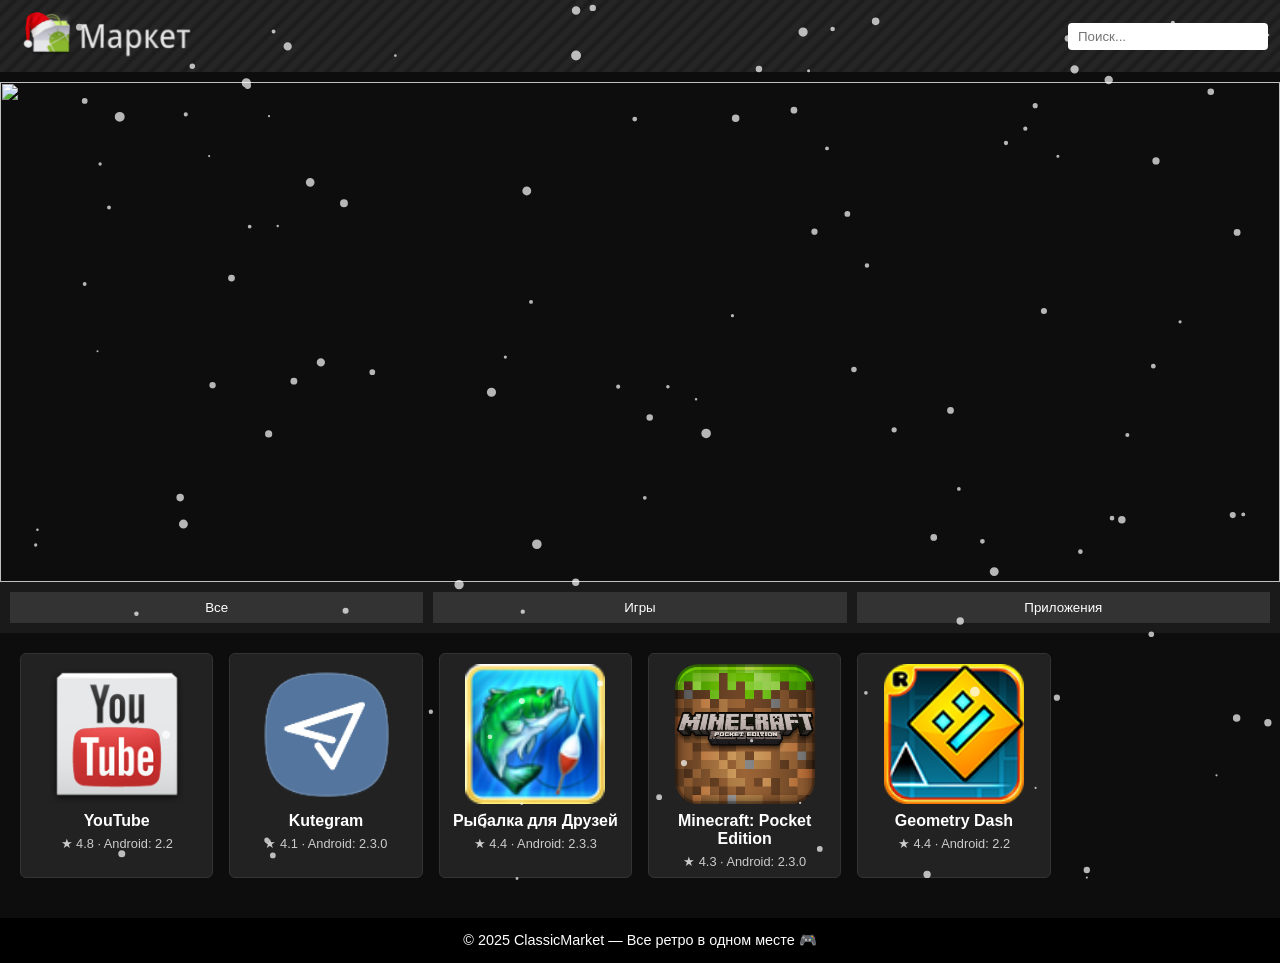
==== index.html @ 34246643 "First Version." ====
<!DOCTYPE html>
<html lang="ru">
<head>
<meta charset="UTF-8" />
<meta name="viewport" content="width=device-width, initial-scale=1.0"/>
<title>ClassicMarket</title>
<link rel="stylesheet" href="css/style.css" />
</head>
<body>

<canvas id="snow-canvas"></canvas>

<header class="header">
    <img src="img/logo.png" alt="Лого" class="logo" />
    <input type="text" id="search" placeholder="Поиск..." />
</header>

<section class="banner" id="banner"></section>

<nav class="tabs">
    <button data-section="all">Все</button>
    <button data-section="games">Игры</button>
    <button data-section="apps">Приложения</button>
</nav>

<main id="content"></main>

<footer class="footer">
    <p>© 2025 ClassicMarket — Все ретро в одном месте 🎮</p>
</footer>

<script src="js/apps.js"></script>
<script src="js/ui.js"></script>
<script src="js/banners.js"></script>
<script src="js/snow.js"></script>

</body>
</html>
---- css/style.css ----
*{margin:0;padding:0;box-sizing:border-box;}
body{background:rgb(14,13,13);color:#fff;font-family:Arial,sans-serif;}
#snow-canvas{position:fixed;top:0;left:0;width:100%;height:100%;pointer-events:none;z-index:999;}

.header{
    display:flex;
    gap:12px;
    padding:12px;
    background:#000;
    align-items:center;
    background-image: url("../img/background.jpg");
    background-repeat: repeat;
    background-size: 5%;
    height: 72px;
}
.logo{width:300px;}
.header input{margin-left:auto;padding:6px 10px;border-radius:4px;border:none;width:200px;}
.header .back-btn{padding:6px 12px;background:#333;border:none;color:#fff;border-radius:4px;cursor:pointer;}

.banner {
    position: relative;
    overflow: hidden;
    height: 500px;
    margin-top:10px;
}
.banner img {
    position: absolute;
    top: 0; left: 0;
    width: 100%; height: 100%;
    object-fit: cover; object-position:center center;
    opacity: 0; transition:opacity .8s ease-in-out;
    z-index: 0;
}
.banner img.active{opacity:1;z-index:1;}

.tabs{display:flex;gap:10px;padding:10px;background:#1a1a1a;}
.tabs button{flex:1;padding:8px;background:#333;border:none;color:#fff;cursor:pointer;}
.tabs button:hover{background:#444;}

.games-grid{display:grid;grid-template-columns:repeat(auto-fill,minmax(180px,1fr));gap:16px;padding:20px;}
.game-card{
    background:#222;border:1px solid #333;border-radius:6px;
    overflow:hidden;display:flex;flex-direction:column;align-items:center;
}
.game-card:hover{
    cursor: pointer;
}
.game-card img{
    width:140px;height:140px;object-fit:cover;margin-top:10px;
}
.game-card .info{padding:8px;text-align:center;}
.game-card .info h3{font-size:1rem;margin-bottom:6px;}
.game-card .info .meta{font-size:.8rem;color:#ccc;}
.game-card button{
    margin-top:8px;padding:6px 0;background:#28a;border:none;border-radius:4px;color:#fff;cursor:pointer;width:100%;
}
.game-card button:hover{background:#3ab;}

.app-page{padding:20px;}
.app-page h2{font-size:2rem;margin-bottom:8px;}
.app-page .screens{display:flex;gap:8px;overflow-x:auto;margin:12px 0;}
.app-page .screens img{height:360px;border-radius:4px;}

.footer{text-align:center;padding:14px;background:#000;font-size:.9rem;margin-top:20px;}

.back-btn {
    font-size: 1.8rem;
    background: none;
    border: none;
    color: #fff;
    cursor: pointer;
    margin-right: 12px;
}

/* Адаптив баннера */
@media (max-width: 768px) {
    .banner {
        height: 140px;
    }
    
}

@media (max-width: 480px) {
    .banner {
        height: 180px;
    }
}

/* Кнопка Установить */
.btn-install {
    display: inline-block;
    padding: 12px 20px;
    background: linear-gradient(135deg, #28a, #3ab);
    color: #fff;
    border: none;
    border-radius: 8px;
    font-size: 1rem;
    font-weight: bold;
    text-align: center;
    text-shadow: 0 1px 2px rgba(0,0,0,0.3);
    box-shadow: 0 3px 6px rgba(0,0,0,0.4);
    cursor: pointer;
    transition: transform .15s ease, box-shadow .15s ease;
}

.btn-install:hover {
    transform: translateY(-2px);
    box-shadow: 0 5px 10px rgba(0,0,0,0.4);
}

.btn-install:active {
    transform: translateY(1px);
    box-shadow: 0 2px 4px rgba(0,0,0,0.4);
}

/* Иконка + заголовок на странице приложения */
.app-header-detail {
    display: flex;
    align-items: center;
    gap: 12px;
    margin-bottom: 12px;
}

.app-icon-detail {
    width: 80px;
    height: 80px;
    object-fit: contain;
    border: 1px solid #444;
    border-radius: 12px;
}

@media (max-width: 480px) {
    .app-header-detail {
        flex-direction: column;
        text-align: center;
    }
    .app-icon-detail {
        width: 60px;
        height: 60px;
        margin-bottom: 8px;
    }
    .btn-install {
        width: 100%;
        font-size: 1rem;
        padding: 10px;
    }
}

/* ——————————————————— Полная страница приложения ——————————————————— */

.app-full-detail {
    max-width: 900px;
    margin: 0 auto;
    padding: 20px;
    font-size: 16px;
    background: #111;
    color: #eee;
}

.app-header-box {
    display: flex;
    gap: 14px;
    align-items: center;
    margin-bottom: 14px;
}

.app-header-box .app-icon-detail {
    width: 100px;
    height: 100px;
    object-fit: cover;
    border-radius: 18px;
    border: 2px solid #444;
    background: #222;
}

.app-header-box .app-main-info {
    flex-grow: 1;
}
.app-header-box h1 {
    font-size: 2.2rem;
    margin-bottom: 6px;
}
.app-header-box .subline {
    font-size: .9rem;
    color: #aaa;
}

.app-buttons-row {
    display: flex;
    gap: 10px;
    margin: 14px 0;
    align-items: center;
}

.btn-install-full {
    padding: 12px 24px;
    background: linear-gradient(135deg,#28a,#3ab);
    color: #fff;
    font-weight: bold;
    border-radius: 8px;
    border: none;
    font-size: 1.1rem;
    cursor: pointer;
    box-shadow: 0 3px 8px rgba(0,0,0,0.6);
    transition: .12s ease;
}
.btn-install-full:hover {
    transform: translateY(-2px);
}

.review-box {
    font-size: .95rem;
    margin-top: 20px;
    line-height: 1.5;
    background: #1a1a1a;
    padding: 14px;
    border-radius: 8px;
    border: 1px solid #333;
}

.app-screens-list {
    display: flex;
    gap: 10px;
    overflow-x: auto;
    margin-top: 12px;
}

.app-screens-list img {
    height: 360px;
    width: auto;
    border-radius: 8px;
    object-fit: cover;
    box-shadow:0 2px 6px rgba(0,0,0,0.4);
}

/* адаптив */
@media(max-width:720px){
    .app-header-box{flex-direction:column;align-items:center;}
    .app-header-box h1{font-size:1.8rem;text-align:center;}
    .btn-install-full{width:100%;}
}

.header-title {
    display: flex;
    align-items: center;
    gap: 0px;
}

.back-icon {
    width: 25px;
    height: 25px;
    cursor: pointer;
}
.store-icon {
    width: auto;
    height: 50px;
    cursor: pointer;
}

.header-title:hover {
    opacity: 0.8;
}
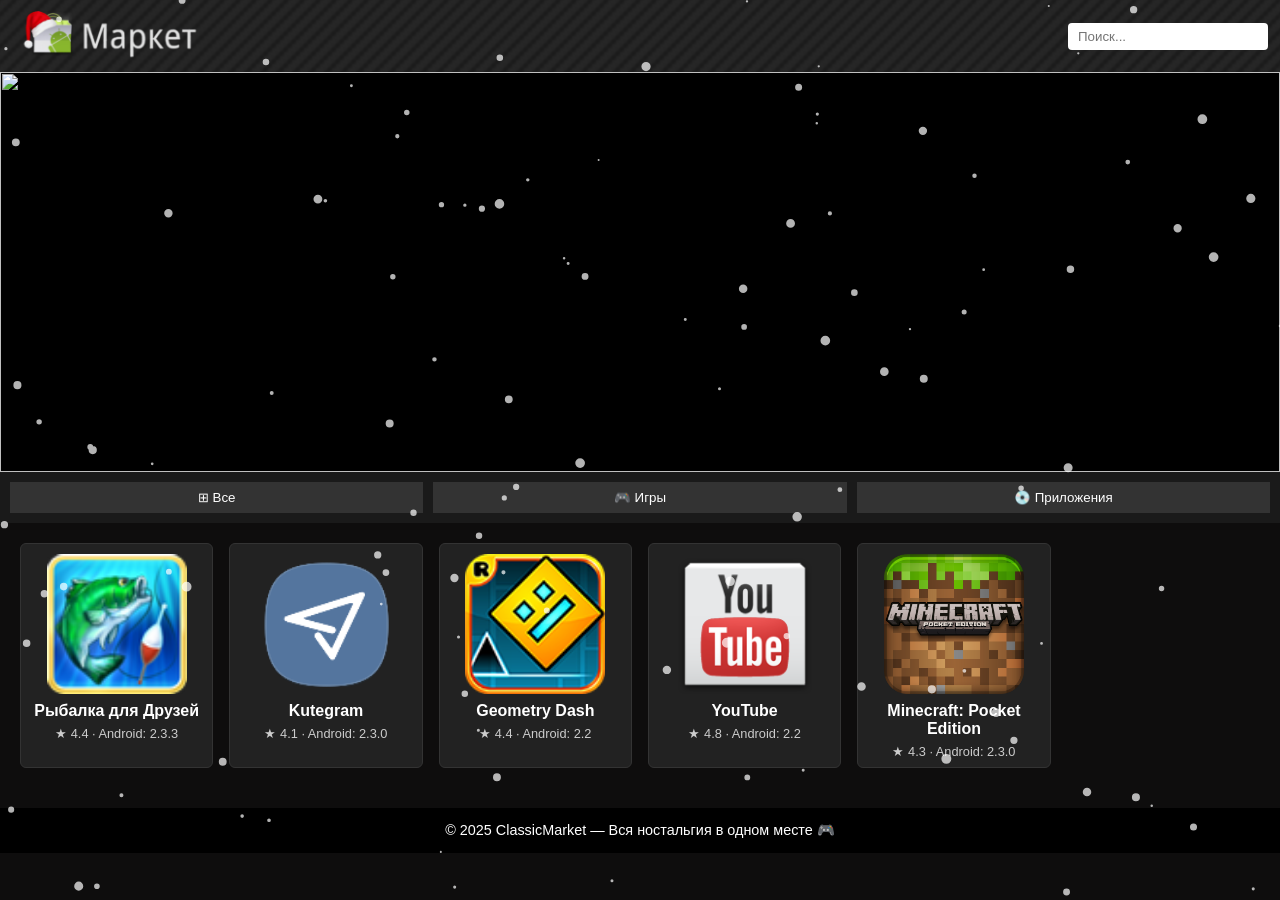
==== commit dad3be61: "Third Version" ====
--- a/index.html
+++ b/index.html
@@ -18,15 +18,15 @@
 <section class="banner" id="banner"></section>
 
 <nav class="tabs">
-    <button data-section="all">Все</button>
-    <button data-section="games">Игры</button>
-    <button data-section="apps">Приложения</button>
+    <button data-section="all">⊞ Все</button>
+    <button data-section="games">🎮 Игры</button>
+    <button data-section="apps">💿 Приложения</button>
 </nav>
 
 <main id="content"></main>
 
 <footer class="footer">
-    <p>© 2025 ClassicMarket — Все ретро в одном месте 🎮</p>
+    <p>© 2025 ClassicMarket — Вся ностальгия в одном месте 🎮</p>
 </footer>
 
 <script src="js/apps.js"></script>
--- a/css/style.css
+++ b/css/style.css
@@ -1,5 +1,5 @@
 *{margin:0;padding:0;box-sizing:border-box;}
-body{background:rgb(14,13,13);color:#fff;font-family:Arial,sans-serif;}
+body{background:rgb(14,13,13);color:#fff;font-family:Arial,sans-serif;overflow-x: hidden;}
 #snow-canvas{position:fixed;top:0;left:0;width:100%;height:100%;pointer-events:none;z-index:999;}
 
 .header{
@@ -12,25 +12,49 @@
     background-repeat: repeat;
     background-size: 5%;
     height: 72px;
-}
-.logo{width:300px;}
-.header input{margin-left:auto;padding:6px 10px;border-radius:4px;border:none;width:200px;}
+    min-width: 0;
+}
+
+.logo {
+    width: 200px;
+    max-width: 40vw; /* 🔥 */
+}
+
+
+.header input {
+    margin-left: auto;
+    padding: 6px 10px;
+    border-radius: 4px;
+    border: none;
+
+    flex: 1;
+    max-width: 200px;
+    min-width: 0;
+}
+
 .header .back-btn{padding:6px 12px;background:#333;border:none;color:#fff;border-radius:4px;cursor:pointer;}
 
 .banner {
     position: relative;
+    width: 100%;
+    aspect-ratio: 16 / 5; /* ключевая строка */
+    max-height: 500px;
+    min-height: 140px;
     overflow: hidden;
-    height: 500px;
-    margin-top:10px;
-}
+}
+
 .banner img {
     position: absolute;
-    top: 0; left: 0;
-    width: 100%; height: 100%;
-    object-fit: cover; object-position:center center;
+    inset: 0;
+    width: 100%;
+    height: 100%;
+
+    object-fit: cover;
+    object-position: center;
+    background: #000;
     opacity: 0; transition:opacity .8s ease-in-out;
-    z-index: 0;
-}
+}
+
 .banner img.active{opacity:1;z-index:1;}
 
 .tabs{display:flex;gap:10px;padding:10px;background:#1a1a1a;}
@@ -72,17 +96,47 @@
     margin-right: 12px;
 }
 
+img {
+    user-select: none;
+    -webkit-user-drag: none;
+    -webkit-user-select: none;
+    pointer-events: none;
+}
+
+
 /* Адаптив баннера */
 @media (max-width: 768px) {
-    .banner {
-        height: 140px;
+
+
+    .header input {
+        max-width: 120px;
     }
     
 }
 
 @media (max-width: 480px) {
-    .banner {
-        height: 180px;
+    .logo {
+        width: 140px;
+    }
+
+    .header input {
+        max-width: 120px;
+    }
+}
+
+
+@media (max-width: 480px) {
+    .games-grid {
+        grid-template-columns: repeat(2, 1fr);
+    }
+
+    .game-card img {
+        width: 70px;
+        height: 70px;
+    }
+
+    .game-card .info h3 {
+        font-size: .75rem;
     }
 }
 
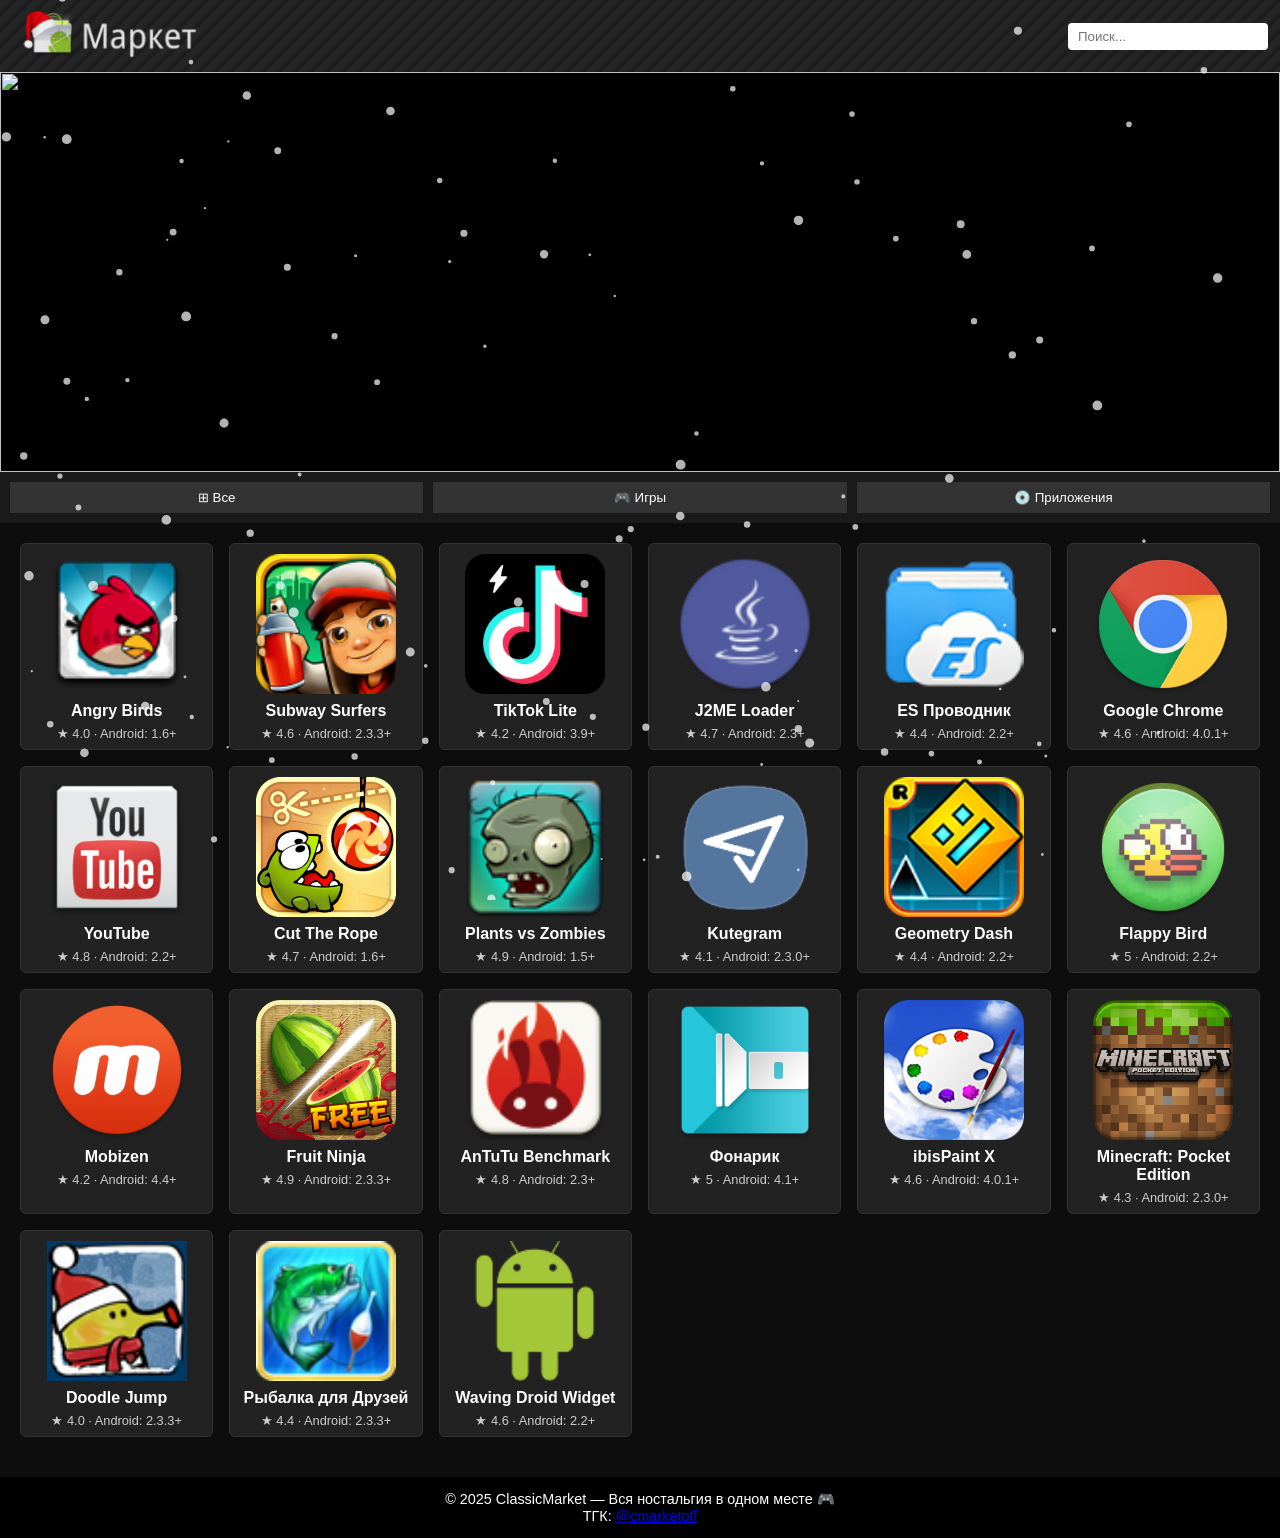
==== commit ef54aa11: "Fourth Version" ====
--- a/index.html
+++ b/index.html
@@ -5,6 +5,10 @@
 <meta name="viewport" content="width=device-width, initial-scale=1.0"/>
 <title>ClassicMarket</title>
 <link rel="stylesheet" href="css/style.css" />
+<link rel="icon" href="img/bignewyearlogo.PNG" type="image/png">
+<link rel="icon" type="image/png" sizes="32x32" href="img/bignewyearlogo.PNG">
+<link rel="icon" type="image/png" sizes="16x16" href="img/bignewyearlogo.PNG">
+<link rel="apple-touch-icon" href="img/bignewyearlogo.PNG">
 </head>
 <body>
 
@@ -27,6 +31,7 @@
 
 <footer class="footer">
     <p>© 2025 ClassicMarket — Вся ностальгия в одном месте 🎮</p>
+    <p>ТГК: <a href="http://t.me/cmarketoff">@cmarketoff</a></p>
 </footer>
 
 <script src="js/apps.js"></script>
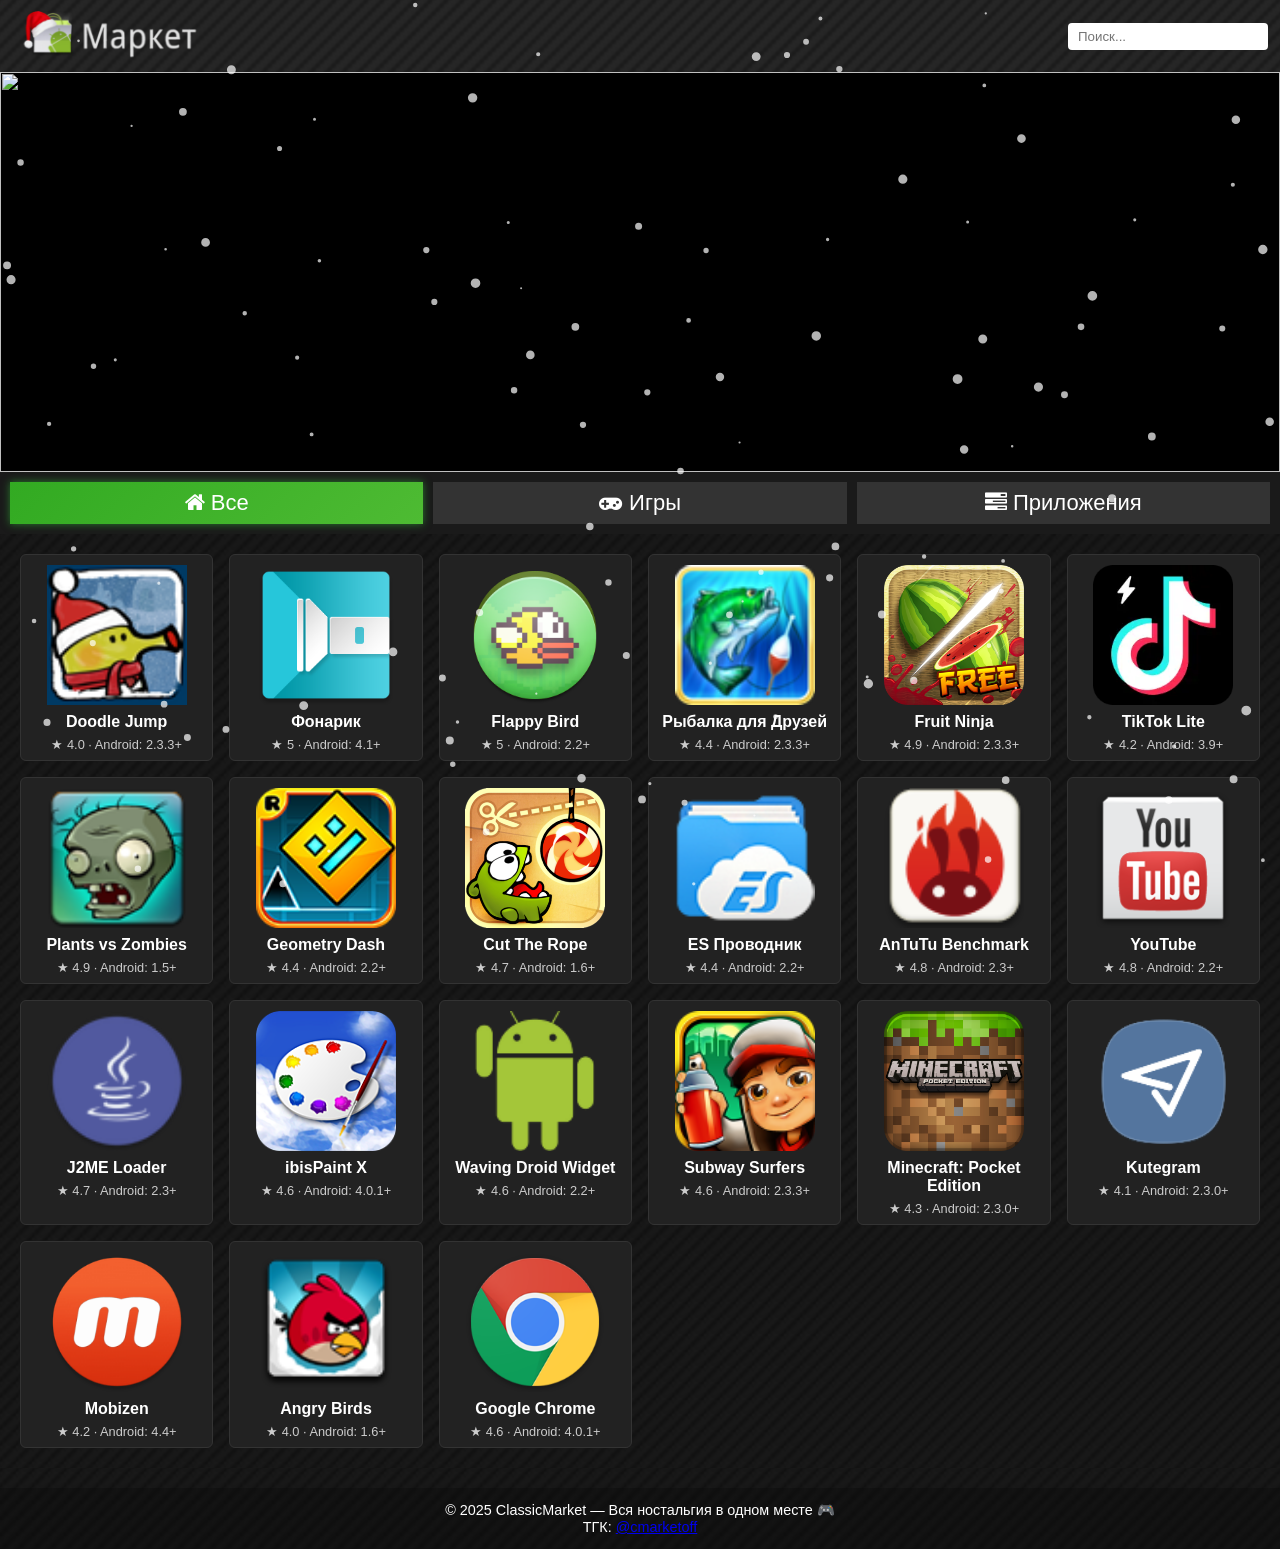
==== commit e8dc6231: "Fifth Update" ====
--- a/index.html
+++ b/index.html
@@ -9,6 +9,7 @@
 <link rel="icon" type="image/png" sizes="32x32" href="img/bignewyearlogo.PNG">
 <link rel="icon" type="image/png" sizes="16x16" href="img/bignewyearlogo.PNG">
 <link rel="apple-touch-icon" href="img/bignewyearlogo.PNG">
+<link rel="stylesheet" href="https://cdnjs.cloudflare.com/ajax/libs/font-awesome/4.7.0/css/font-awesome.min.css">
 </head>
 <body>
 
@@ -22,9 +23,9 @@
 <section class="banner" id="banner"></section>
 
 <nav class="tabs">
-    <button data-section="all">⊞ Все</button>
-    <button data-section="games">🎮 Игры</button>
-    <button data-section="apps">💿 Приложения</button>
+    <button data-section="all"><i class="fa fa-home"></i> Все</button>
+    <button data-section="games"><i class="fa fa-gamepad"></i> Игры</button>
+    <button data-section="apps"><i class="fa fa-tasks"></i> Приложения</button>
 </nav>
 
 <main id="content"></main>
--- a/css/style.css
+++ b/css/style.css
@@ -1,5 +1,5 @@
 *{margin:0;padding:0;box-sizing:border-box;}
-body{background:rgb(14,13,13);color:#fff;font-family:Arial,sans-serif;overflow-x: hidden;}
+body{background:rgb(14,13,13);color:#fff;font-family:Arial,sans-serif;overflow-x: hidden;background-image: url("../img/background-dark.PNG");background-repeat: repeat;background-size: 5%;}
 #snow-canvas{position:fixed;top:0;left:0;width:100%;height:100%;pointer-events:none;z-index:999;}
 
 .header{
@@ -34,6 +34,17 @@
 
 .header .back-btn{padding:6px 12px;background:#333;border:none;color:#fff;border-radius:4px;cursor:pointer;}
 
+.header-title {
+    display: flex;
+    align-items: center;
+    cursor: pointer;
+}
+
+.header-title img {
+    pointer-events: auto;
+}
+
+
 .banner {
     position: relative;
     width: 100%;
@@ -58,8 +69,19 @@
 .banner img.active{opacity:1;z-index:1;}
 
 .tabs{display:flex;gap:10px;padding:10px;background:#1a1a1a;}
-.tabs button{flex:1;padding:8px;background:#333;border:none;color:#fff;cursor:pointer;}
+.tabs button{flex:1;padding:8px;background:#333;border:none;color:#fff;cursor:pointer;font-size: 22px;}
 .tabs button:hover{background:#444;}
+
+.tabs button.active {
+    background: linear-gradient(135deg, rgb(50, 170, 34), rgb(78, 187, 51));
+    color: #fff;
+    box-shadow: 0 0 8px rgba(51, 187, 58, 0.6);
+}
+
+.tabs button.active:hover {
+    background: linear-gradient(135deg, rgb(51, 187, 58), rgb(68, 221, 76));
+}
+
 
 .games-grid{display:grid;grid-template-columns:repeat(auto-fill,minmax(180px,1fr));gap:16px;padding:20px;}
 .game-card{
@@ -85,13 +107,14 @@
 .app-page .screens{display:flex;gap:8px;overflow-x:auto;margin:12px 0;}
 .app-page .screens img{height:360px;border-radius:4px;}
 
-.footer{text-align:center;padding:14px;background:#000;font-size:.9rem;margin-top:20px;}
+.footer{text-align:center;padding:14px;background:#000;font-size:.9rem;margin-top:20px;background-image: url("../img/background-darker.PNG");background-repeat: repeat;background-size: 5%;}
 
 .back-btn {
     font-size: 1.8rem;
     background: none;
     border: none;
     color: #fff;
+    pointer-events: auto;
     cursor: pointer;
     margin-right: 12px;
 }
@@ -183,6 +206,12 @@
     border-radius: 12px;
 }
 
+main {
+    background-image: url("../img/background-dark.PNG");
+    background-repeat: repeat;
+    background-size: 5%;
+}
+
 @media (max-width: 480px) {
     .app-header-detail {
         flex-direction: column;
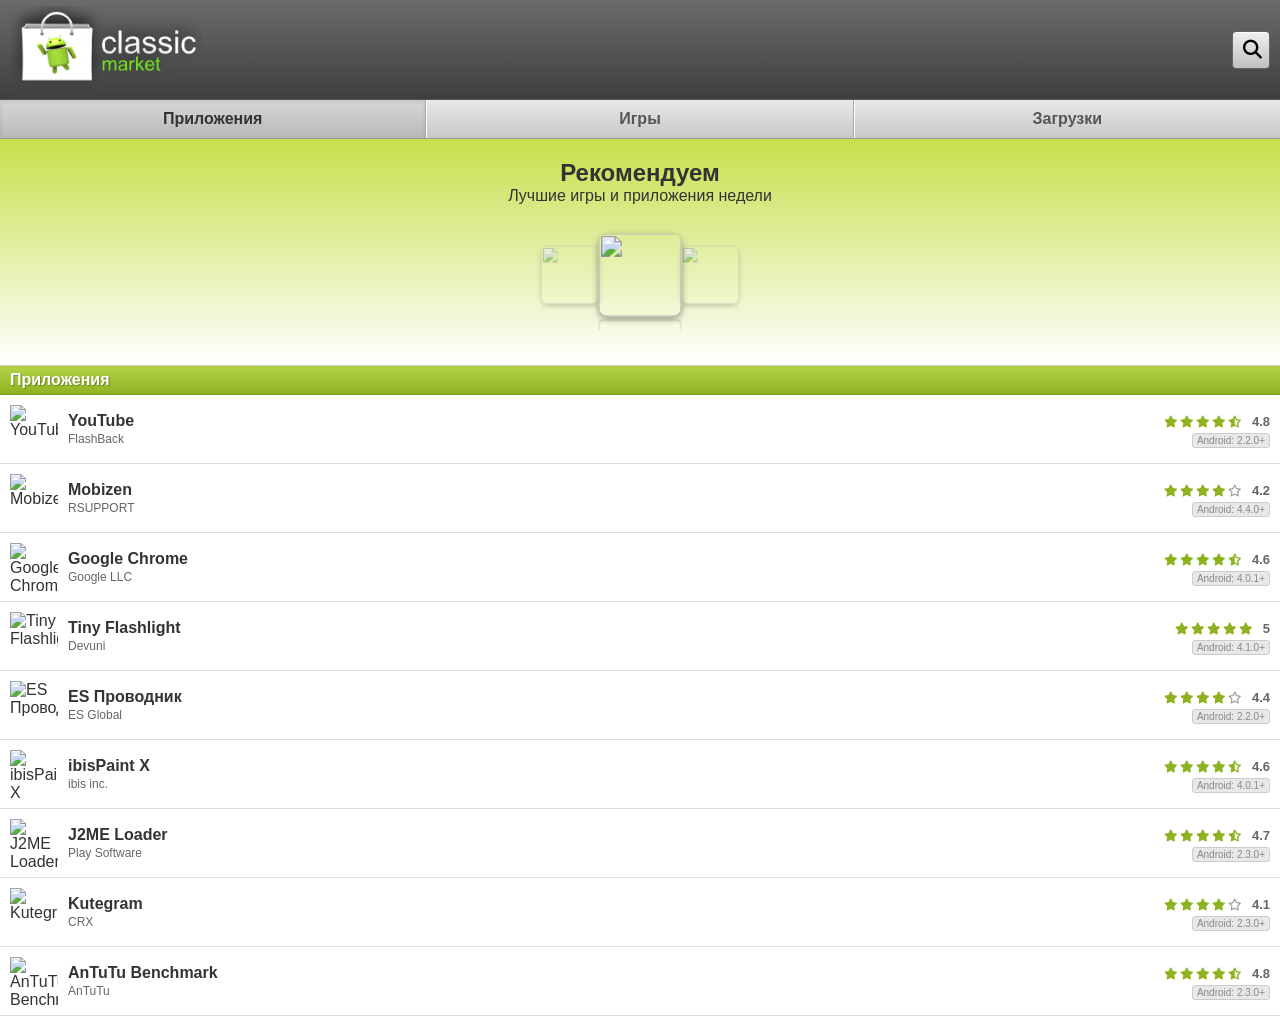
==== commit 5eac8e77: "Update 7" ====
--- a/index.html
+++ b/index.html
@@ -1,44 +1,269 @@
-<!DOCTYPE html>
-<html lang="ru">
-<head>
-<meta charset="UTF-8" />
-<meta name="viewport" content="width=device-width, initial-scale=1.0"/>
-<title>ClassicMarket</title>
-<link rel="stylesheet" href="css/style.css" />
-<link rel="icon" href="img/bignewyearlogo.PNG" type="image/png">
-<link rel="icon" type="image/png" sizes="32x32" href="img/bignewyearlogo.PNG">
-<link rel="icon" type="image/png" sizes="16x16" href="img/bignewyearlogo.PNG">
-<link rel="apple-touch-icon" href="img/bignewyearlogo.PNG">
-<link rel="stylesheet" href="https://cdnjs.cloudflare.com/ajax/libs/font-awesome/4.7.0/css/font-awesome.min.css">
-</head>
-<body>
-
-<canvas id="snow-canvas"></canvas>
-
-<header class="header">
-    <img src="img/logo.png" alt="Лого" class="logo" />
-    <input type="text" id="search" placeholder="Поиск..." />
-</header>
-
-<section class="banner" id="banner"></section>
-
-<nav class="tabs">
-    <button data-section="all"><i class="fa fa-home"></i> Все</button>
-    <button data-section="games"><i class="fa fa-gamepad"></i> Игры</button>
-    <button data-section="apps"><i class="fa fa-tasks"></i> Приложения</button>
-</nav>
-
-<main id="content"></main>
-
-<footer class="footer">
-    <p>© 2025 ClassicMarket — Вся ностальгия в одном месте 🎮</p>
-    <p>ТГК: <a href="http://t.me/cmarketoff">@cmarketoff</a></p>
-</footer>
-
-<script src="js/apps.js"></script>
-<script src="js/ui.js"></script>
-<script src="js/banners.js"></script>
-<script src="js/snow.js"></script>
-
-</body>
-</html>
+<!DOCTYPE html>
+<html lang="ru">
+<head>
+    <meta charset="UTF-8">
+    <meta name="viewport" content="width=device-width, initial-scale=1.0">
+    <title>ClassicMarket</title>
+    <link rel="stylesheet" href="css/style.css">
+	<link rel="stylesheet" href="https://cdnjs.cloudflare.com/ajax/libs/font-awesome/6.5.1/css/all.min.css">
+	<link rel="icon" type="image/png" href="img/biglogo.png">
+</head>
+<body>
+
+    <div class="header">
+        <a href="index.html" style="text-decoration: none;">
+            <img src="img/longlogo.png" class="logo-img">
+        </a>
+        <div class="search-container">
+            <input type="text" class="search-input" id="searchInput" placeholder="Поиск...">
+            <button class="search-btn" id="searchToggleBtn"><i class="fa fa-search" aria-hidden="true"></i></button>
+        </div>
+    </div>
+
+    <div class="tabs">
+        <div class="tab active" data-target="Приложения">Приложения</div>
+        <div class="tab" data-target="Игры">Игры</div>
+        <div class="tab" data-target="Загрузки">Загрузки</div>
+    </div>
+
+	<div class="promo-banner" id="promoBanner">
+        <h2>Рекомендуем</h2>
+        <p>Лучшие игры и приложения недели</p>
+        <div class="carousel-container" id="carouselContainer"></div>
+    </div>
+
+    <div class="green-bar" id="categoryTitle">
+        Приложения
+    </div>
+
+    <div class="app-list" id="appList">
+        </div>
+
+    <script src="js/apps.js"></script>
+    <script>
+        const appListContainer = document.getElementById('appList');
+        const searchInput = document.getElementById('searchInput');
+        const searchToggleBtn = document.getElementById('searchToggleBtn');
+        const tabs = document.querySelectorAll('.tab');
+        const categoryTitle = document.getElementById('categoryTitle');
+        const promoBanner = document.getElementById('promoBanner');
+
+        let currentCategory = 'Приложения';
+        let searchQuery = '';
+
+        // Логика кнопки поиска (появление инпута)
+        searchToggleBtn.addEventListener('click', () => {
+            searchInput.classList.toggle('active');
+            if (searchInput.classList.contains('active')) {
+                searchInput.focus();
+            } else {
+                searchInput.value = '';
+                searchQuery = '';
+                renderApps();
+            }
+        });
+		
+		// Функция для случайного перемешивания массива (Алгоритм Фишера-Йейтса)
+		function shuffleArray(array) {
+			for (let i = array.length - 1; i > 0; i--) {
+				const j = Math.floor(Math.random() * (i + 1));
+				[array[i], array[j]] = [array[j], array[i]];
+			}
+			return array;
+		}
+		
+
+		// Функция рендера списка
+		function renderApps() {
+			// Перезапуск анимации при обновлении списка
+			appListContainer.style.animation = 'none';
+			void appListContainer.offsetWidth; // trigger reflow
+			appListContainer.style.animation = 'slideUp 0.3s ease-out';
+			
+			appListContainer.innerHTML = '';
+
+			if (currentCategory === 'Загрузки') {
+				promoBanner.style.display = 'none';
+				categoryTitle.textContent = 'Мои загрузки';
+				
+				const downloads = JSON.parse(localStorage.getItem('installHistory') || '[]');
+				
+				if (downloads.length === 0) {
+					appListContainer.innerHTML = '<div style="padding: 20px; text-align: center;">Список пуст</div>';
+					return;
+				}
+
+				// 1. Группируем
+				const groupedByDate = {};
+				downloads.forEach(d => {
+					if (!groupedByDate[d.date]) groupedByDate[d.date] = [];
+					const appObj = appsData.find(a => a.id === d.id);
+					if (appObj) groupedByDate[d.date].push(appObj);
+				});
+
+				// 2. Сортируем даты (от новых к старым)
+				const sortedDates = Object.keys(groupedByDate).sort((a, b) => {
+					const dateA = new Date(a.split('.').reverse().join('-'));
+					const dateB = new Date(b.split('.').reverse().join('-'));
+					return dateB - dateA; 
+				});
+
+				// 3. Рендерим
+				sortedDates.forEach(date => {
+					appListContainer.innerHTML += `<div class="date-divider">${date}</div>`;
+					groupedByDate[date].reverse().forEach(app => {
+						appListContainer.innerHTML += createAppHTML(app);
+					});
+				});
+
+			} else {
+				promoBanner.style.display = 'block';
+				categoryTitle.textContent = `${currentCategory}`;
+				
+				// 1. Фильтруем по категории
+				let filteredApps = appsData.filter(app => app.category === currentCategory);
+
+				// 2. РАНДОМИЗАЦИЯ
+				// Перемешиваем список, только если поиск пустой (чтобы результаты поиска не прыгали)
+				if (!searchQuery) {
+					shuffleArray(filteredApps);
+				}
+
+				// 3. Фильтруем по поиску (если он есть)
+				if (searchQuery) {
+					filteredApps = filteredApps.filter(app => app.name.toLowerCase().includes(searchQuery));
+				}
+
+				if (filteredApps.length === 0) {
+					appListContainer.innerHTML = '<div style="padding: 20px; text-align: center; color: #666;">Ничего не найдено</div>';
+					return;
+				}
+
+				// 4. Рендерим итоговый список
+				filteredApps.forEach(app => {
+					appListContainer.innerHTML += createAppHTML(app);
+				});
+			}
+		}
+
+		// Функция для создания шаблона элемента списка
+		function createAppHTML(app) {
+			return `
+				<a href="app.html?id=${app.id}" class="app-item">
+					<img src="${app.icon}" class="app-icon" alt="${app.name}">
+					<div class="app-info">
+						<div class="app-title">${app.name}</div>
+						<div class="app-dev">${app.developer}</div>
+					</div>
+					<div class="app-meta">
+						<div class="stars">${getStars(app.rating)}</div>
+						<div class="min-android-tag">Android: ${app.minAndroid}+</div>
+					</div>
+				</a>
+			`;
+		}
+
+		// Обработка клика по вкладкам
+		tabs.forEach(tab => {
+			tab.addEventListener('click', () => {
+				const target = tab.getAttribute('data-target');
+
+				// ПРОВЕРКА: если кликнули по уже активной вкладке — ничего не делаем
+				if (target === currentCategory) {
+					return; 
+				}
+
+				// Если категория новая, продолжаем выполнение логики
+				tabs.forEach(t => t.classList.remove('active'));
+				tab.classList.add('active');
+				currentCategory = target;
+				
+				// Скрываем поиск при смене вкладки
+				searchInput.classList.remove('active');
+				searchInput.value = '';
+				searchQuery = '';
+				
+				renderApps();
+			});
+		});
+
+        // Обработка ввода в поиск
+        searchInput.addEventListener('input', (e) => {
+            searchQuery = e.target.value.toLowerCase().trim();
+            renderApps();
+        });
+		// --- ЛОГИКА КАРУСЕЛИ ---
+
+		const carouselContainer = document.getElementById('carouselContainer');
+
+		// 1. Укажи здесь ID приложений, которые хочешь видеть в карусели
+		// (ID должны совпадать с теми, что прописаны в apps.js)
+		const featuredIds = ['facebook', 'kutegram', 'minecraft', 'chrome', 'esfile']; 
+
+		// 2. Формируем массив объектов для карусели на основе выбранных ID
+		const carouselApps = featuredIds
+			.map(id => appsData.find(app => app.id === id))
+			.filter(app => app !== undefined); // Игнорируем, если приложение с таким ID не найдено
+
+		let currentCenterIndex = 0;
+		let carouselInterval;
+
+		function initCarousel() {
+			// Если массив пуст (например, ID указаны неверно), выходим из функции
+			if (carouselApps.length === 0) return;
+
+			carouselContainer.innerHTML = ''; 
+			
+			carouselApps.forEach((app, index) => {
+				const img = document.createElement('img');
+				img.src = app.icon;
+				img.className = 'carousel-item hidden';
+				
+				// Переход на страницу конкретного приложения по клику
+				img.onclick = () => window.location.href = `app.html?id=${app.id}`;
+				img.style.cursor = 'pointer';
+				
+				carouselContainer.appendChild(img);
+			});
+
+			updateCarousel();
+
+			// Автопрокрутка
+			clearInterval(carouselInterval);
+			carouselInterval = setInterval(() => {
+				currentCenterIndex = (currentCenterIndex + 1) % carouselApps.length;
+				updateCarousel();
+			}, 2500);
+		}
+
+		function updateCarousel() {
+			const items = document.querySelectorAll('.carousel-item');
+			const total = items.length;
+
+			if (total === 0) return;
+
+			items.forEach((item, i) => {
+				const leftIndex = (currentCenterIndex - 1 + total) % total;
+				const rightIndex = (currentCenterIndex + 1) % total;
+
+				if (i === currentCenterIndex) {
+					item.className = 'carousel-item center';
+				} else if (i === leftIndex) {
+					item.className = 'carousel-item left';
+				} else if (i === rightIndex) {
+					item.className = 'carousel-item right';
+				} else {
+					item.className = 'carousel-item hidden';
+				}
+			});
+		}
+
+		// Запуск
+		initCarousel();
+        // --- КОНЕЦ ЛОГИКИ КАРУСЕЛИ ---
+
+        // Первичный рендер
+        renderApps();
+    </script>
+</body>
+</html>
--- a/css/style.css
+++ b/css/style.css
@@ -1,345 +1,401 @@
-*{margin:0;padding:0;box-sizing:border-box;}
-body{background:rgb(14,13,13);color:#fff;font-family:Arial,sans-serif;overflow-x: hidden;background-image: url("../img/background-dark.PNG");background-repeat: repeat;background-size: 5%;}
-#snow-canvas{position:fixed;top:0;left:0;width:100%;height:100%;pointer-events:none;z-index:999;}
-
-.header{
-    display:flex;
-    gap:12px;
-    padding:12px;
-    background:#000;
-    align-items:center;
-    background-image: url("../img/background.jpg");
-    background-repeat: repeat;
-    background-size: 5%;
-    height: 72px;
-    min-width: 0;
-}
-
-.logo {
-    width: 200px;
-    max-width: 40vw; /* 🔥 */
-}
-
-
-.header input {
-    margin-left: auto;
-    padding: 6px 10px;
-    border-radius: 4px;
-    border: none;
-
-    flex: 1;
-    max-width: 200px;
-    min-width: 0;
-}
-
-.header .back-btn{padding:6px 12px;background:#333;border:none;color:#fff;border-radius:4px;cursor:pointer;}
-
-.header-title {
-    display: flex;
-    align-items: center;
-    cursor: pointer;
-}
-
-.header-title img {
-    pointer-events: auto;
-}
-
-
-.banner {
-    position: relative;
-    width: 100%;
-    aspect-ratio: 16 / 5; /* ключевая строка */
-    max-height: 500px;
-    min-height: 140px;
-    overflow: hidden;
-}
-
-.banner img {
-    position: absolute;
-    inset: 0;
-    width: 100%;
-    height: 100%;
-
-    object-fit: cover;
-    object-position: center;
-    background: #000;
-    opacity: 0; transition:opacity .8s ease-in-out;
-}
-
-.banner img.active{opacity:1;z-index:1;}
-
-.tabs{display:flex;gap:10px;padding:10px;background:#1a1a1a;}
-.tabs button{flex:1;padding:8px;background:#333;border:none;color:#fff;cursor:pointer;font-size: 22px;}
-.tabs button:hover{background:#444;}
-
-.tabs button.active {
-    background: linear-gradient(135deg, rgb(50, 170, 34), rgb(78, 187, 51));
-    color: #fff;
-    box-shadow: 0 0 8px rgba(51, 187, 58, 0.6);
-}
-
-.tabs button.active:hover {
-    background: linear-gradient(135deg, rgb(51, 187, 58), rgb(68, 221, 76));
-}
-
-
-.games-grid{display:grid;grid-template-columns:repeat(auto-fill,minmax(180px,1fr));gap:16px;padding:20px;}
-.game-card{
-    background:#222;border:1px solid #333;border-radius:6px;
-    overflow:hidden;display:flex;flex-direction:column;align-items:center;
-}
-.game-card:hover{
-    cursor: pointer;
-}
-.game-card img{
-    width:140px;height:140px;object-fit:cover;margin-top:10px;
-}
-.game-card .info{padding:8px;text-align:center;}
-.game-card .info h3{font-size:1rem;margin-bottom:6px;}
-.game-card .info .meta{font-size:.8rem;color:#ccc;}
-.game-card button{
-    margin-top:8px;padding:6px 0;background:#28a;border:none;border-radius:4px;color:#fff;cursor:pointer;width:100%;
-}
-.game-card button:hover{background:#3ab;}
-
-.app-page{padding:20px;}
-.app-page h2{font-size:2rem;margin-bottom:8px;}
-.app-page .screens{display:flex;gap:8px;overflow-x:auto;margin:12px 0;}
-.app-page .screens img{height:360px;border-radius:4px;}
-
-.footer{text-align:center;padding:14px;background:#000;font-size:.9rem;margin-top:20px;background-image: url("../img/background-darker.PNG");background-repeat: repeat;background-size: 5%;}
-
-.back-btn {
-    font-size: 1.8rem;
-    background: none;
-    border: none;
-    color: #fff;
-    pointer-events: auto;
-    cursor: pointer;
-    margin-right: 12px;
-}
-
-img {
-    user-select: none;
-    -webkit-user-drag: none;
-    -webkit-user-select: none;
-    pointer-events: none;
-}
-
-
-/* Адаптив баннера */
-@media (max-width: 768px) {
-
-
-    .header input {
-        max-width: 120px;
-    }
-    
-}
-
-@media (max-width: 480px) {
-    .logo {
-        width: 140px;
-    }
-
-    .header input {
-        max-width: 120px;
-    }
-}
-
-
-@media (max-width: 480px) {
-    .games-grid {
-        grid-template-columns: repeat(2, 1fr);
-    }
-
-    .game-card img {
-        width: 70px;
-        height: 70px;
-    }
-
-    .game-card .info h3 {
-        font-size: .75rem;
-    }
-}
-
-/* Кнопка Установить */
-.btn-install {
-    display: inline-block;
-    padding: 12px 20px;
-    background: linear-gradient(135deg, #28a, #3ab);
-    color: #fff;
-    border: none;
-    border-radius: 8px;
-    font-size: 1rem;
-    font-weight: bold;
-    text-align: center;
-    text-shadow: 0 1px 2px rgba(0,0,0,0.3);
-    box-shadow: 0 3px 6px rgba(0,0,0,0.4);
-    cursor: pointer;
-    transition: transform .15s ease, box-shadow .15s ease;
-}
-
-.btn-install:hover {
-    transform: translateY(-2px);
-    box-shadow: 0 5px 10px rgba(0,0,0,0.4);
-}
-
-.btn-install:active {
-    transform: translateY(1px);
-    box-shadow: 0 2px 4px rgba(0,0,0,0.4);
-}
-
-/* Иконка + заголовок на странице приложения */
-.app-header-detail {
-    display: flex;
-    align-items: center;
-    gap: 12px;
-    margin-bottom: 12px;
-}
-
-.app-icon-detail {
-    width: 80px;
-    height: 80px;
-    object-fit: contain;
-    border: 1px solid #444;
-    border-radius: 12px;
-}
-
-main {
-    background-image: url("../img/background-dark.PNG");
-    background-repeat: repeat;
-    background-size: 5%;
-}
-
-@media (max-width: 480px) {
-    .app-header-detail {
-        flex-direction: column;
-        text-align: center;
-    }
-    .app-icon-detail {
-        width: 60px;
-        height: 60px;
-        margin-bottom: 8px;
-    }
-    .btn-install {
-        width: 100%;
-        font-size: 1rem;
-        padding: 10px;
-    }
-}
-
-/* ——————————————————— Полная страница приложения ——————————————————— */
-
-.app-full-detail {
-    max-width: 900px;
-    margin: 0 auto;
-    padding: 20px;
-    font-size: 16px;
-    background: #111;
-    color: #eee;
-}
-
-.app-header-box {
-    display: flex;
-    gap: 14px;
-    align-items: center;
-    margin-bottom: 14px;
-}
-
-.app-header-box .app-icon-detail {
-    width: 100px;
-    height: 100px;
-    object-fit: cover;
-    border-radius: 18px;
-    border: 2px solid #444;
-    background: #222;
-}
-
-.app-header-box .app-main-info {
-    flex-grow: 1;
-}
-.app-header-box h1 {
-    font-size: 2.2rem;
-    margin-bottom: 6px;
-}
-.app-header-box .subline {
-    font-size: .9rem;
-    color: #aaa;
-}
-
-.app-buttons-row {
-    display: flex;
-    gap: 10px;
-    margin: 14px 0;
-    align-items: center;
-}
-
-.btn-install-full {
-    padding: 12px 24px;
-    background: linear-gradient(135deg,#28a,#3ab);
-    color: #fff;
-    font-weight: bold;
-    border-radius: 8px;
-    border: none;
-    font-size: 1.1rem;
-    cursor: pointer;
-    box-shadow: 0 3px 8px rgba(0,0,0,0.6);
-    transition: .12s ease;
-}
-.btn-install-full:hover {
-    transform: translateY(-2px);
-}
-
-.review-box {
-    font-size: .95rem;
-    margin-top: 20px;
-    line-height: 1.5;
-    background: #1a1a1a;
-    padding: 14px;
-    border-radius: 8px;
-    border: 1px solid #333;
-}
-
-.app-screens-list {
-    display: flex;
-    gap: 10px;
-    overflow-x: auto;
-    margin-top: 12px;
-}
-
-.app-screens-list img {
-    height: 360px;
-    width: auto;
-    border-radius: 8px;
-    object-fit: cover;
-    box-shadow:0 2px 6px rgba(0,0,0,0.4);
-}
-
-/* адаптив */
-@media(max-width:720px){
-    .app-header-box{flex-direction:column;align-items:center;}
-    .app-header-box h1{font-size:1.8rem;text-align:center;}
-    .btn-install-full{width:100%;}
-}
-
-.header-title {
-    display: flex;
-    align-items: center;
-    gap: 0px;
-}
-
-.back-icon {
-    width: 25px;
-    height: 25px;
-    cursor: pointer;
-}
-.store-icon {
-    width: auto;
-    height: 50px;
-    cursor: pointer;
-}
-
-.header-title:hover {
-    opacity: 0.8;
-}
+/* style.css */
+* {
+    box-sizing: border-box;
+    margin: 0;
+    padding: 0;
+    font-family: Arial, sans-serif;
+	-webkit-user-select: none;  /* Safari */
+    -ms-user-select: none;      /* IE 10+ и Edge */
+    user-select: none;          /* Стандартный синтаксис */
+    -webkit-touch-callout: none; /* Отключает системное меню на iOS при долгом нажатии */
+}
+
+/* Если тебе всё же нужно оставить возможность выделять текст в поиске */
+input, textarea {
+    -webkit-user-select: text;
+    -ms-user-select: text;
+    user-select: text;
+}
+
+/* Запрещаем перетаскивание картинок (нестандартное, но рабочее свойство) */
+img {
+    -webkit-user-drag: none;
+    user-drag: none;
+}
+
+/* Анимации навигации */
+@keyframes fadeIn {
+    from { opacity: 0; }
+    to { opacity: 1; }
+}
+
+@keyframes slideUp {
+    from { transform: translateY(15px); opacity: 0; }
+    to { transform: translateY(0); opacity: 1; }
+}
+
+body {
+    background-color: #f0f0f0;
+    color: #333;
+    animation: fadeIn 0.3s ease-out;
+}
+
+/* Общий хедер */
+.header {
+    background: linear-gradient(to bottom, #6b6b6b 0%, #3f3f3f 100%);
+    height: 100px;
+    display: flex;
+    align-items: center;
+    padding: 0 10px;
+    border-bottom: 1px solid #555;
+    justify-content: space-between;
+}
+
+.logo-img {
+    height: 87px; /* Размер логотипа-картинки */
+    display: block;
+}
+
+.search-container {
+    display: flex;
+    align-items: center;
+}
+
+.search-input {
+    width: 0;
+    opacity: 0;
+    padding: 0;
+    border: none;
+    border-radius: 4px;
+    font-size: 14px;
+    transition: width 0.3s ease, opacity 0.3s ease, padding 0.3s ease;
+    box-shadow: inset 0 1px 2px rgba(0,0,0,0.2);
+}
+
+.search-input.active {
+    width: 140px;
+    opacity: 1;
+    padding: 5px 10px;
+    border: 1px solid #666;
+    margin-right: 5px;
+}
+
+.search-btn {
+    background: linear-gradient(to bottom, #f0f0f0, #c0c0c0);
+    border: 1px solid #666;
+    border-radius: 4px;
+    padding: 5px 10px;
+    font-size: 19px;
+    box-shadow: inset 0 1px 0 rgba(255,255,255,0.8);
+	height: 38px;
+	width: 38px;
+}
+
+.back-btn {
+    color: white;
+    text-decoration: none;
+    font-weight: bold;
+    font-size: 18px;
+    margin-right: 15px;
+    text-shadow: 1px 1px 2px rgba(0,0,0,0.5);
+    display: flex;
+    align-items: center;
+    transition: transform 0.2s;
+}
+.back-btn:active {
+    transform: scale(0.9);
+}
+
+/* Вкладки */
+.tabs {
+    display: flex;
+    background: linear-gradient(to bottom, #e8e8e8, #c8c8c8);
+    border-bottom: 1px solid #999;
+}
+
+.tab {
+    flex: 1;
+    text-align: center;
+    padding: 10px 0;
+    font-weight: bold;
+    color: #555;
+    border-right: 1px solid #aaa;
+    border-left: 1px solid #fff;
+    cursor: pointer;
+    transition: background 0.2s, color 0.2s;
+}
+.tab:first-child { border-left: none; }
+.tab:last-child { border-right: none; }
+
+.tab.active {
+    background: linear-gradient(to bottom, #d8d8d8, #b8b8b8);
+    box-shadow: inset 0 2px 4px rgba(0,0,0,0.1);
+    color: #333;
+}
+
+/* Зеленые секции и разделители дат */
+.green-bar {
+    background: linear-gradient(to bottom, #b4d348 0%, #8eb321 100%);
+    color: white;
+    padding: 5px 10px;
+    font-weight: bold;
+    text-shadow: 1px 1px 1px rgba(0,0,0,0.3);
+    border-bottom: 1px solid #7a9c18;
+}
+
+.date-divider {
+    background: #e0e0e0;
+    color: #555;
+    padding: 4px 10px;
+    font-size: 12px;
+    font-weight: bold;
+    border-bottom: 1px solid #ccc;
+    text-transform: uppercase;
+}
+
+.promo-banner {
+    background: linear-gradient(to bottom, #c6e04d, #ffffff);
+    text-align: center;
+    padding: 20px 10px;
+    border-bottom: 1px solid #ccc;
+    color: #333;
+}
+
+/* Список приложений */
+.app-list {
+    background: #fff;
+    animation: slideUp 0.3s ease-out; /* Анимация при переключении вкладок */
+}
+
+.app-item {
+    display: flex;
+    padding: 10px;
+    border-bottom: 1px solid #ddd;
+    text-decoration: none;
+    color: inherit;
+    align-items: center;
+    transition: background-color 0.2s;
+}
+
+.app-item:active {
+    background-color: #e0e0e0;
+}
+
+.app-icon {
+    width: 48px;
+    height: 48px;
+    margin-right: 10px;
+}
+
+.app-info {
+    flex: 1;
+}
+
+.app-title {
+    font-weight: bold;
+    font-size: 16px;
+}
+
+.app-dev {
+    color: #666;
+    font-size: 12px;
+    margin-top: 2px;
+}
+
+.app-item .rating-number {
+    color: #666;
+}
+
+.stars {
+    color: #999;
+    font-size: 14px;
+}
+
+.stars-wrapper i {
+    font-size: 12px;
+}
+
+.stars-wrapper .filled {
+    color: #8eb321; /* Тот самый зеленый Android Market */
+}
+
+.rating-number {
+    margin-left: 8px;
+    font-size: 13px;
+    font-weight: bold;
+    color: #ccc; /* Светлый текст на темном фоне хедера */
+}
+
+
+.stars-wrapper {
+    display: flex;
+    align-items: center;
+    gap: 2px;
+    margin-top: 4px;
+}
+
+/* Страница приложения */
+.app-header-detail {
+    background: linear-gradient(to bottom, #6b6b6b 0%, #3f3f3f 100%);
+    display: flex;
+    align-items: center;
+    padding: 10px;
+    color: white;
+}
+
+.app-header-detail .app-title {
+    font-size: 20px;
+    text-shadow: 1px 1px 2px rgba(0,0,0,0.5);
+}
+
+.app-header-detail .app-dev {
+    color: #d0e0f0;
+}
+
+.review-section {
+    background: white;
+    padding: 10px;
+}
+
+.my-rating {
+    font-size: 30px;
+    color: #ccc;
+    cursor: pointer;
+    display: inline-block;
+}
+.my-rating span { transition: color 0.2s; }
+.my-rating .filled { color: #8eb321; }
+
+/* Контейнер скриншотов */
+.screenshots-container {
+    display: flex;
+    overflow-x: auto;
+    background: #eee;
+    padding: 10px;
+    gap: 10px;
+    border-bottom: 1px solid #ccc;
+}
+
+/* Контейнер для рейтинга и версии */
+.app-meta {
+    display: flex;
+    flex-direction: column; /* Элементы будут стоять вертикально */
+    align-items: flex-end;  /* Выравнивание по правому краю */
+    justify-content: center;
+    min-width: 80px;
+}
+
+/* Стиль для текста версии Android */
+.min-android-tag {
+    font-size: 10px;      /* Маленький шрифт */
+    color: #888;          /* Серый цвет, чтобы не отвлекал */
+    margin-top: 4px;      /* Отступ от звезд */
+    font-weight: normal;
+    background: #e8e8e8;  /* Легкий фон, как на старых маркетах */
+    padding: 1px 4px;
+    border-radius: 3px;
+    border: 1px solid #ccc;
+}
+
+.screenshot-item {
+    height: 180px;
+    border-radius: 4px;
+    box-shadow: 0 1px 3px rgba(0,0,0,0.2);
+    flex-shrink: 0;
+}
+
+.description {
+    background: white;
+    padding: 15px 10px;
+    line-height: 1.4;
+    font-size: 18px;
+    border-bottom: 1px solid #ccc;
+    min-height: 200px;
+}
+
+/* Кнопка установки */
+.bottom-bar {
+    position: fixed;
+    bottom: 0;
+    width: 100%;
+    background: linear-gradient(to bottom, #d2d2d2, #8b8b8b);
+    padding: 10px;
+    text-align: center;
+    border-top: 1px solid #555;
+}
+
+.install-btn {
+    background: linear-gradient(to bottom, #f5f5f5, #cccccc);
+    border: 1px solid #555;
+    border-radius: 6px;
+    padding: 10px 40px;
+    font-size: 18px;
+    font-weight: bold;
+    color: #333;
+    box-shadow: inset 0 1px 0 rgba(255,255,255,1), 0 1px 2px rgba(0,0,0,0.3);
+    cursor: pointer;
+    width: 80%;
+    transition: background 0.2s;
+}
+.install-btn:active {
+    background: linear-gradient(to bottom, #cccccc, #f5f5f5);
+}
+
+/* Карусель (Рекомендуемое) */
+.carousel-container {
+    position: relative;
+    height: 110px; /* Высота под карусель и отражение */
+    display: flex;
+    justify-content: center;
+    align-items: center;
+    overflow: hidden;
+    margin-top: 15px;
+    margin-bottom: 15px;
+}
+
+.carousel-item {
+    position: absolute;
+    width: 64px;
+    height: 64px;
+    transition: all 0.5s ease-in-out;
+    border-radius: 8px;
+    box-shadow: 0 2px 6px rgba(0,0,0,0.4);
+    /* Эффект отражения как на старых устройствах */
+    -webkit-box-reflect: below 2px linear-gradient(transparent, transparent 50%, rgba(255,255,255,0.5));
+}
+
+/* Центральный элемент (самый большой и яркий) */
+.carousel-item.center {
+    transform: translateX(0) scale(1.3);
+    opacity: 1;
+    z-index: 3;
+}
+
+/* Левый элемент (поменьше, прозрачнее) */
+.carousel-item.left {
+    transform: translateX(-70px) scale(0.9);
+    opacity: 0.5;
+    z-index: 2;
+}
+
+/* Правый элемент (поменьше, прозрачнее) */
+.carousel-item.right {
+    transform: translateX(70px) scale(0.9);
+    opacity: 0.5;
+    z-index: 2;
+}
+
+/* Скрытые элементы (прячутся сзади) */
+.carousel-item.hidden {
+    transform: translateX(0) scale(0.5);
+    opacity: 0;
+    z-index: 1;
+}
+
+.app-item:active {
+    background: linear-gradient(to bottom, #ff9000, #ff6600) !important; /* Классический оранжевый фокус */
+    color: white;
+}
+.app-item:active .app-dev, .app-item:active .stars {
+    color: white;
+}
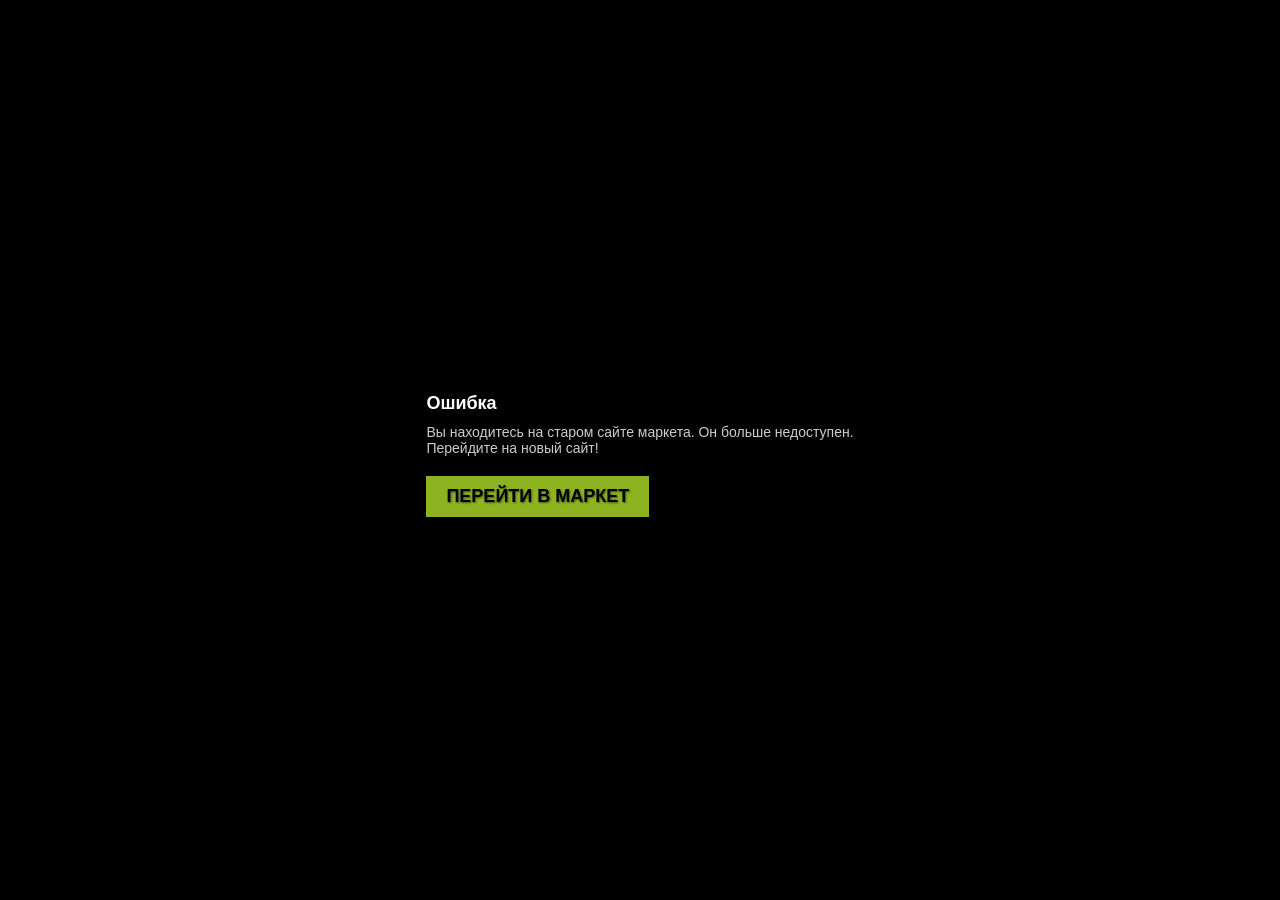
==== commit c6488632: "Add files via upload" ====
--- a/index.html
+++ b/index.html
@@ -1,269 +1,43 @@
 <!DOCTYPE html>
-<html lang="ru">
+<html>
 <head>
     <meta charset="UTF-8">
     <meta name="viewport" content="width=device-width, initial-scale=1.0">
-    <title>ClassicMarket</title>
-    <link rel="stylesheet" href="css/style.css">
-	<link rel="stylesheet" href="https://cdnjs.cloudflare.com/ajax/libs/font-awesome/6.5.1/css/all.min.css">
-	<link rel="icon" type="image/png" href="img/biglogo.png">
+    <title>Ошибка</title>
+    <link href="/css/style.css" rel="stylesheet" type="text/css">
+    <style>
+        body { 
+            background: #000; 
+            color: #fff; 
+            display: flex; 
+            justify-content: center; 
+            align-items: center; 
+            height: 100vh; 
+            margin: 0;
+            font-family: 'Droid Sans', Arial, sans-serif;
+        }
+        .error-icon { color: #8eb321; font-size: 48px; margin-bottom: 10px; }
+        h1 { font-size: 18px; margin: 0 0 10px 0; }
+        p { font-size: 14px; color: #ccc; }
+        .back-btn {
+            display: inline-block;
+            margin-top: 20px;
+            padding: 10px 20px;
+            background: #8eb321;
+            color: #000;
+            text-decoration: none;
+            font-weight: bold;
+            text-transform: uppercase;
+        }
+    </style>
 </head>
 <body>
-
-    <div class="header">
-        <a href="index.html" style="text-decoration: none;">
-            <img src="img/longlogo.png" class="logo-img">
-        </a>
-        <div class="search-container">
-            <input type="text" class="search-input" id="searchInput" placeholder="Поиск...">
-            <button class="search-btn" id="searchToggleBtn"><i class="fa fa-search" aria-hidden="true"></i></button>
-        </div>
+    <div class="error-dialog">
+        <div class="error-icon"><i class="fa fa-exclamation-triangle"></i></div>
+        <h1>Ошибка</h1>
+        <p>Вы находитесь на старом сайте маркета. Он больше недоступен.</p>
+		<p>Перейдите на новый сайт!</p>
+        <a href="https://classicmarket.neocities.org" class="back-btn">Перейти в Маркет</a>
     </div>
-
-    <div class="tabs">
-        <div class="tab active" data-target="Приложения">Приложения</div>
-        <div class="tab" data-target="Игры">Игры</div>
-        <div class="tab" data-target="Загрузки">Загрузки</div>
-    </div>
-
-	<div class="promo-banner" id="promoBanner">
-        <h2>Рекомендуем</h2>
-        <p>Лучшие игры и приложения недели</p>
-        <div class="carousel-container" id="carouselContainer"></div>
-    </div>
-
-    <div class="green-bar" id="categoryTitle">
-        Приложения
-    </div>
-
-    <div class="app-list" id="appList">
-        </div>
-
-    <script src="js/apps.js"></script>
-    <script>
-        const appListContainer = document.getElementById('appList');
-        const searchInput = document.getElementById('searchInput');
-        const searchToggleBtn = document.getElementById('searchToggleBtn');
-        const tabs = document.querySelectorAll('.tab');
-        const categoryTitle = document.getElementById('categoryTitle');
-        const promoBanner = document.getElementById('promoBanner');
-
-        let currentCategory = 'Приложения';
-        let searchQuery = '';
-
-        // Логика кнопки поиска (появление инпута)
-        searchToggleBtn.addEventListener('click', () => {
-            searchInput.classList.toggle('active');
-            if (searchInput.classList.contains('active')) {
-                searchInput.focus();
-            } else {
-                searchInput.value = '';
-                searchQuery = '';
-                renderApps();
-            }
-        });
-		
-		// Функция для случайного перемешивания массива (Алгоритм Фишера-Йейтса)
-		function shuffleArray(array) {
-			for (let i = array.length - 1; i > 0; i--) {
-				const j = Math.floor(Math.random() * (i + 1));
-				[array[i], array[j]] = [array[j], array[i]];
-			}
-			return array;
-		}
-		
-
-		// Функция рендера списка
-		function renderApps() {
-			// Перезапуск анимации при обновлении списка
-			appListContainer.style.animation = 'none';
-			void appListContainer.offsetWidth; // trigger reflow
-			appListContainer.style.animation = 'slideUp 0.3s ease-out';
-			
-			appListContainer.innerHTML = '';
-
-			if (currentCategory === 'Загрузки') {
-				promoBanner.style.display = 'none';
-				categoryTitle.textContent = 'Мои загрузки';
-				
-				const downloads = JSON.parse(localStorage.getItem('installHistory') || '[]');
-				
-				if (downloads.length === 0) {
-					appListContainer.innerHTML = '<div style="padding: 20px; text-align: center;">Список пуст</div>';
-					return;
-				}
-
-				// 1. Группируем
-				const groupedByDate = {};
-				downloads.forEach(d => {
-					if (!groupedByDate[d.date]) groupedByDate[d.date] = [];
-					const appObj = appsData.find(a => a.id === d.id);
-					if (appObj) groupedByDate[d.date].push(appObj);
-				});
-
-				// 2. Сортируем даты (от новых к старым)
-				const sortedDates = Object.keys(groupedByDate).sort((a, b) => {
-					const dateA = new Date(a.split('.').reverse().join('-'));
-					const dateB = new Date(b.split('.').reverse().join('-'));
-					return dateB - dateA; 
-				});
-
-				// 3. Рендерим
-				sortedDates.forEach(date => {
-					appListContainer.innerHTML += `<div class="date-divider">${date}</div>`;
-					groupedByDate[date].reverse().forEach(app => {
-						appListContainer.innerHTML += createAppHTML(app);
-					});
-				});
-
-			} else {
-				promoBanner.style.display = 'block';
-				categoryTitle.textContent = `${currentCategory}`;
-				
-				// 1. Фильтруем по категории
-				let filteredApps = appsData.filter(app => app.category === currentCategory);
-
-				// 2. РАНДОМИЗАЦИЯ
-				// Перемешиваем список, только если поиск пустой (чтобы результаты поиска не прыгали)
-				if (!searchQuery) {
-					shuffleArray(filteredApps);
-				}
-
-				// 3. Фильтруем по поиску (если он есть)
-				if (searchQuery) {
-					filteredApps = filteredApps.filter(app => app.name.toLowerCase().includes(searchQuery));
-				}
-
-				if (filteredApps.length === 0) {
-					appListContainer.innerHTML = '<div style="padding: 20px; text-align: center; color: #666;">Ничего не найдено</div>';
-					return;
-				}
-
-				// 4. Рендерим итоговый список
-				filteredApps.forEach(app => {
-					appListContainer.innerHTML += createAppHTML(app);
-				});
-			}
-		}
-
-		// Функция для создания шаблона элемента списка
-		function createAppHTML(app) {
-			return `
-				<a href="app.html?id=${app.id}" class="app-item">
-					<img src="${app.icon}" class="app-icon" alt="${app.name}">
-					<div class="app-info">
-						<div class="app-title">${app.name}</div>
-						<div class="app-dev">${app.developer}</div>
-					</div>
-					<div class="app-meta">
-						<div class="stars">${getStars(app.rating)}</div>
-						<div class="min-android-tag">Android: ${app.minAndroid}+</div>
-					</div>
-				</a>
-			`;
-		}
-
-		// Обработка клика по вкладкам
-		tabs.forEach(tab => {
-			tab.addEventListener('click', () => {
-				const target = tab.getAttribute('data-target');
-
-				// ПРОВЕРКА: если кликнули по уже активной вкладке — ничего не делаем
-				if (target === currentCategory) {
-					return; 
-				}
-
-				// Если категория новая, продолжаем выполнение логики
-				tabs.forEach(t => t.classList.remove('active'));
-				tab.classList.add('active');
-				currentCategory = target;
-				
-				// Скрываем поиск при смене вкладки
-				searchInput.classList.remove('active');
-				searchInput.value = '';
-				searchQuery = '';
-				
-				renderApps();
-			});
-		});
-
-        // Обработка ввода в поиск
-        searchInput.addEventListener('input', (e) => {
-            searchQuery = e.target.value.toLowerCase().trim();
-            renderApps();
-        });
-		// --- ЛОГИКА КАРУСЕЛИ ---
-
-		const carouselContainer = document.getElementById('carouselContainer');
-
-		// 1. Укажи здесь ID приложений, которые хочешь видеть в карусели
-		// (ID должны совпадать с теми, что прописаны в apps.js)
-		const featuredIds = ['facebook', 'kutegram', 'minecraft', 'chrome', 'esfile']; 
-
-		// 2. Формируем массив объектов для карусели на основе выбранных ID
-		const carouselApps = featuredIds
-			.map(id => appsData.find(app => app.id === id))
-			.filter(app => app !== undefined); // Игнорируем, если приложение с таким ID не найдено
-
-		let currentCenterIndex = 0;
-		let carouselInterval;
-
-		function initCarousel() {
-			// Если массив пуст (например, ID указаны неверно), выходим из функции
-			if (carouselApps.length === 0) return;
-
-			carouselContainer.innerHTML = ''; 
-			
-			carouselApps.forEach((app, index) => {
-				const img = document.createElement('img');
-				img.src = app.icon;
-				img.className = 'carousel-item hidden';
-				
-				// Переход на страницу конкретного приложения по клику
-				img.onclick = () => window.location.href = `app.html?id=${app.id}`;
-				img.style.cursor = 'pointer';
-				
-				carouselContainer.appendChild(img);
-			});
-
-			updateCarousel();
-
-			// Автопрокрутка
-			clearInterval(carouselInterval);
-			carouselInterval = setInterval(() => {
-				currentCenterIndex = (currentCenterIndex + 1) % carouselApps.length;
-				updateCarousel();
-			}, 2500);
-		}
-
-		function updateCarousel() {
-			const items = document.querySelectorAll('.carousel-item');
-			const total = items.length;
-
-			if (total === 0) return;
-
-			items.forEach((item, i) => {
-				const leftIndex = (currentCenterIndex - 1 + total) % total;
-				const rightIndex = (currentCenterIndex + 1) % total;
-
-				if (i === currentCenterIndex) {
-					item.className = 'carousel-item center';
-				} else if (i === leftIndex) {
-					item.className = 'carousel-item left';
-				} else if (i === rightIndex) {
-					item.className = 'carousel-item right';
-				} else {
-					item.className = 'carousel-item hidden';
-				}
-			});
-		}
-
-		// Запуск
-		initCarousel();
-        // --- КОНЕЦ ЛОГИКИ КАРУСЕЛИ ---
-
-        // Первичный рендер
-        renderApps();
-    </script>
 </body>
 </html>
